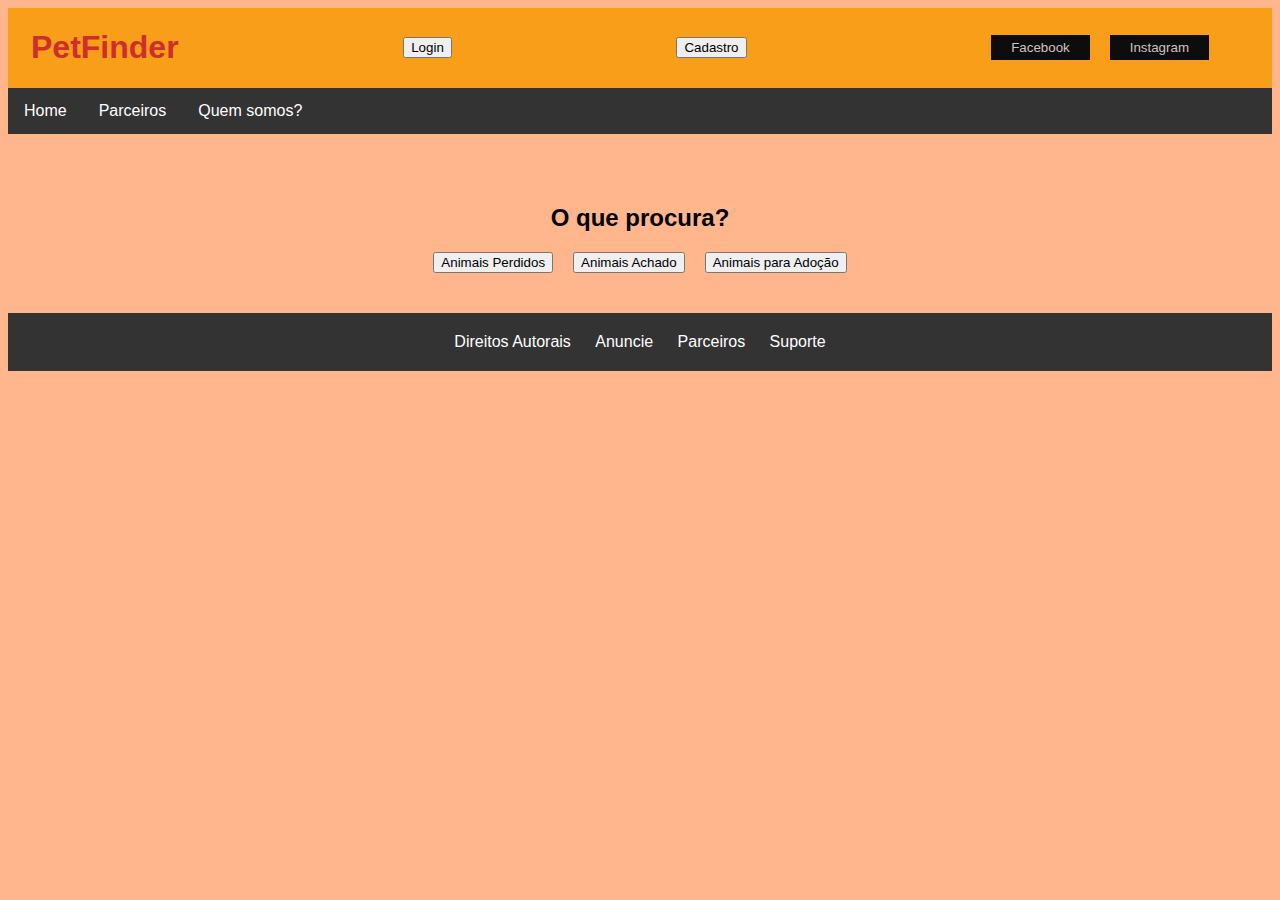
==== Site-PetFinder/html/index.html @ 15b46e59 "commit "cadastro" git commit" ====
<!DOCTYPE html>
<html lang="pt-BR">
  <head>
    <meta charset="UTF-8" />
    <meta name="viewport" content="width=device-width, initial-scale=1.0" />
    <title>PetFinder</title>
    <link rel="stylesheet" href="style.css" />
  </head>
  <body>
    <header>
      <h1 id="logo">PetFinder</h1>
      <button id="login-button" onclick="window.location.href= 'login.html'">
        Login
      </button>
      <button
        id="cadastro-button"
        onclick="window.location.href= 'cadastro.html'"
      >
        Cadastro
      </button>
      <div class="social-buttons">
        <button id="facebook-button">Facebook</button>
        <button id="instagram-button">Instagram</button>
      </div>
    </header>

    <nav>
      <ul>
        <li><a href="#">Home</a></li>
        <li><a href="#">Parceiros</a></li>
        <li><a href="#">Quem somos?</a></li>
      </ul>
    </nav>
    <main>
      <section id="main-content">
        <h2>O que procura?</h2>
        <div class="buttons-container">
          <button>Animais Perdidos</button>
          <button>Animais Achado</button>
          <button>Animais para Adoção</button>
        </div>
      </section>
    </main>
    <footer>
      <p>Direitos Autorais</p>
      <p>Anuncie</p>
      <p>Parceiros</p>
      <p>Suporte</p>
    </footer>
  </body>
</html>
---- Site-PetFinder/html/style.css ----
body {
  background-color: #ffb68c; /* Define a cor de fundo */
  margin: 010; /* Remove margens padrão */
  padding: 010; /* Remove preenchimento padrão */
  font-family: Arial, sans-serif; /* Define a família de fontes */
}

header {
  background-color: #f89e18; /* Define a cor de fundo do cabeçalho */
  padding: 10px; /* Adiciona preenchimento ao cabeçalho */
  display: flex; /* Usa flexbox para alinhar os itens */
  justify-content: space-between; /* Alinha os itens no cabeçalho */
  padding: 0 23px; /* Adiciona preenchimento à esquerda e à direita */
  align-items: center; /* Alinha os itens verticalmente */
}
/* cor do */
h1 {
  color: #000000; ]
  /* Define a cor do texto do cabeçalho */
  display: flex; 
  /* Usa flexbox para alinhar os botões sociais */
  color: rgb(207, 46, 46); 
  /* Define a cor do texto dos botões */
  border: none; 
  /* Remove a borda dos botões */
  padding: 20px 10; 
  /* Adiciona preenchimento interno aos botões */
  /* Adiciona margem à direita dos botões */
  margin-right: 10px; 
}

.social-buttons {
  display: flex; /* Usa flexbox para alinhar os botões sociais */
  color: rgb(207, 194, 194); /* Define a cor do texto dos botões */
  border: none; /* Remove a borda dos botões */
  padding: 5px 20px; /* Adiciona preenchimento interno aos botões */
  margin-right: 10px; /* Adiciona margem à direita dos botões */
}


/* configuraçõs dos botoes das redes  sociais */
.social-buttons button {
  margin-left: 10px; /* Adiciona margem à esquerda para separar os botões sociais */
  display: flex; /* Usa flexbox para alinhar os botões sociais */
  background-color: #0e0d0d; /* Define a cor de fundo dos botões */
  color: rgb(207, 194, 194); /* Define a cor do texto dos botões */
  border: none; /* Remove a borda dos botões */
  padding: 5px 20px; /* Adiciona preenchimento interno aos botões */
  margin-right: 10px; /* Adiciona margem à direita dos botões */

}

nav ul {
  list-style-type: none; /* Remove os marcadores de lista */
  padding: 0; /* Remove o preenchimento padrão */
  margin: 0; /* Remove a margem padrão */
  background-color: #333; /* Define a cor de fundo da navegação */
  overflow: hidden; /* Esconde os itens que transbordam */
}

nav ul li {
  float: left; /* Alinha os itens da lista na horizontal */
}

nav ul li a {
  display: block; /* Transforma os links em blocos para ocupar toda a largura */
  color: white; /* Define a cor do texto */
  text-align: center; /* Alinha o texto ao centro */
  padding: 14px 16px; /* Adiciona preenchimento aos links */
  text-decoration: none; /* Remove a decoração do texto */
}

nav ul li a:hover {
  background-color: #111; /* Define a cor de fundo ao passar o mouse sobre os links */
}

main {
  text-align: center; /* Alinha o conteúdo principal ao centro */
  padding: 20px; /* Adiciona preenchimento ao conteúdo principal */
}

#main-content {
  margin-top: 50px; /* Adiciona margem superior ao conteúdo principal */
}

.buttons-container {
  display: flex; /* Usa flexbox para alinhar os botões */
  justify-content: center; /* Alinha os botões ao centro */
}

button {
  margin: 0 10px; /* Adiciona margem aos botões */
}

footer {
  background-color: #333; /* Define a cor de fundo do rodapé */
  color: white; /* Define a cor do texto */
  text-align: center; /* Alinha o texto ao centro */
  padding: 20px; /* Adiciona preenchimento ao rodapé */
}

footer p {  
  display: inline-block; /* Permite que os textos do rodapé fiquem na mesma linha */
  margin: 0 10px; /* Adiciona margem entre os textos */
}

.formLogin{
  display: flex;
  flex-direction: column;
  background-color: #fff;
  border-radius: 7px;
  padding: 40px;
  box-shadow: 10px 10px 40px rgba(0, 0, 0, 0.4);
  gap: 5px;
}

.formLogin h1{
  padding: 0;
  margin: 0;
  font-weight: 500;
  font-size: 2.3em;
}

.formLogin p{
  display: inline-block;
  font-size: 14px;
  color:#666;
  margin-bottom: 25px;
}

.formLogin input{
  padding: 15px;
  font-size: 14px;
  border: 1px solid #ccc;
  margin-bottom: 20px;
  margin-top: 5px;
  border-radius: 4px;
  transition: all linear 160ms;
  outline: none;
}

.formLogin label{
  font-size: 14px;
  font-weight: 600;
}

.formLogin a {
  display:inline-block;
  margin-bottom: 20px;
  font-size: 13px;
  color: #3a3737;
  transition: all linear 160ms;
}

.formLogin a:hover{
  color:f72585;
}

.btn{
  background-color: #f79c25;
  color: #fff;
  font-size: 14px;
  font-weight: 600;
  border:none !important;
  transition: all linear 160ms;
  cursor: pointer;
  margin 0 !important;
  /* Estilos para a página */
}
/*cadastro de animais achados */
.page {
  max-width: 600px;
  margin: 0 auto;
  padding: 20px;
}

/* Estilos para o formulário */
.formCadastro {
  background-color: #f4f4f4;
  padding: 20px;
  border-radius: 5px;
}

/* Estilos para o título do formulário */
.formCadastro h1 {
  margin-top: 0;
}

/* Estilos para os rótulos dos campos */
.formCadastro label {
  display: block;
  margin-bottom: 5px;
}

/* Estilos para os campos de entrada */
.formCadastro input,
.formCadastro select {
  width: 100%;
  padding: 10px;
  margin-bottom: 15px;
  border: 1px solid #ccc;
  border-radius: 3px;
}

/* Estilos para o botão de envio */
.formCadastro button {
  background-color: #007bff;
  color: #fff;
  padding: 10px 20px;
  border: none;
  border-radius: 3px;
  cursor: pointer;
}

.formCadastro button:hover {
  background-color: #0056b3;
}

/* Estilos para o rodapé */
footer {
  margin-top: 20px;
  text-align: center;
}

footer p {
  display: inline-block;
  margin: 0 10px;
}
/* fim cadastro de animais achados */
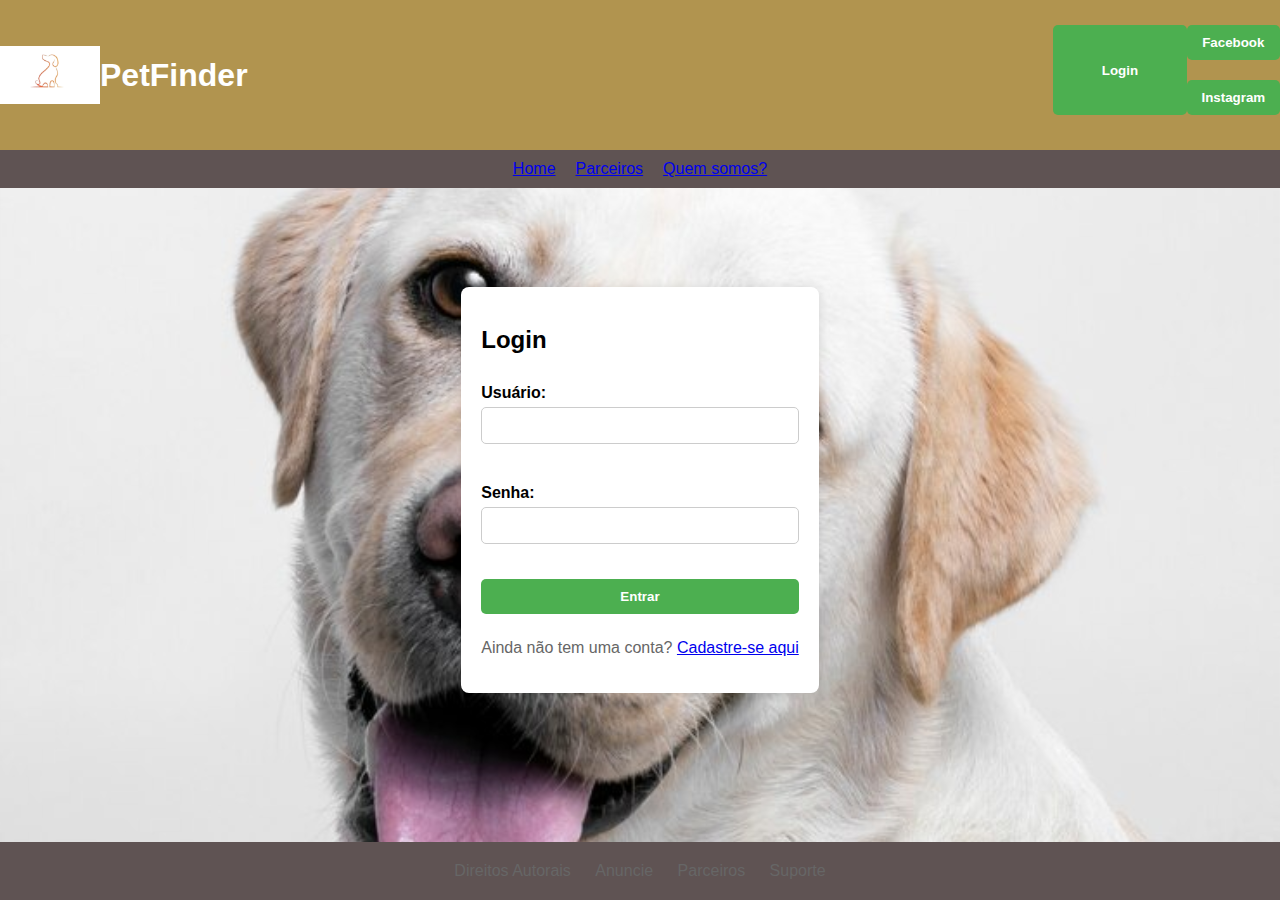
==== commit 511e6e73: "commit" ====
--- a/Site-PetFinder/html/index.html
+++ b/Site-PetFinder/html/index.html
@@ -3,49 +3,182 @@
   <head>
     <meta charset="UTF-8" />
     <meta name="viewport" content="width=device-width, initial-scale=1.0" />
-    <title>PetFinder</title>
-    <link rel="stylesheet" href="style.css" />
+    <title>Login - PetFinder</title>
+    <link rel="stylesheet" href="../css/style.css" />
+    <style>
+      /* Estilos adicionais específicos para a página de login */
+      body {
+        min-height: 100vh;
+        /* Define a altura mínima do corpo para ocupar pelo menos toda a altura da janela de visualização */
+        display: flex;
+        /* Usa flexbox para alinhar os itens verticalmente */
+        flex-direction: column;
+        /* Alinha os itens verticalmente */
+        justify-content: space-between;
+        /* Distribui os itens verticalmente */
+        background-color: #f2f2f2;
+        /* Cor de fundo */
+      }
+
+      .content {
+        flex: 1;
+        /* Faz com que o conteúdo ocupe o espaço disponível */
+        display: flex;
+        justify-content: center;
+        align-items: center;
+        /* Centraliza o conteúdo */
+      }
+
+      .login-container {
+        background-color: #ffffff;
+        /* Cor de fundo do contêiner de login */
+        padding: 20px;
+        border-radius: 8px;
+        box-shadow: 0px 0px 10px rgba(0, 0, 0, 0.1);
+        /* Sombra */
+      }
+
+      .login-container h2 {
+        margin-bottom: 20px;
+      }
+
+      .login-container form {
+        display: flex;
+        flex-direction: column;
+      }
+
+      .login-container .input-group {
+        margin-bottom: 15px;
+      }
+
+      .login-container label {
+        font-weight: bold;
+      }
+
+      .login-container input {
+        padding: 10px;
+        border-radius: 5px;
+        border: 1px solid #ccc;
+      }
+
+      .login-container button {
+        padding: 10px;
+        border: none;
+        border-radius: 5px;
+        background-color: #4caf50;
+        color: white;
+        font-weight: bold;
+        cursor: pointer;
+        transition: background-color 0.3s;
+      }
+
+      .login-container button:hover {
+        background-color: #45a049;
+      }
+
+      .login-container p {
+        margin-top: 10px;
+      }
+
+      /* Estilos para cabeçalho, navegação e rodapé */
+      header {
+        background-color: #b1944f;
+        /* Cor de fundo do cabeçalho */
+        padding: 20px;
+        display: flex;
+        justify-content: space-between;
+        align-items: center;
+      }
+
+      nav ul {
+        list-style-type: none;
+        margin: 0;
+        padding: 0;
+        display: flex;
+      }
+
+      nav ul li {
+        margin-right: 20px;
+      }
+
+      nav ul li:last-child {
+        margin-right: 0;
+      }
+
+      footer {
+        background-color: #5f5353;
+        /* Cor de fundo do rodapé */
+        padding: 20px;
+        color: #fff;
+        text-align: center;
+      }
+    </style>
   </head>
   <body>
+    <!-- Cabeçalho -->
     <header>
-      <h1 id="logo">PetFinder</h1>
-      <button id="login-button" onclick="window.location.href= 'login.html'">
-        Login
-      </button>
-      <button
-        id="cadastro-button"
-        onclick="window.location.href= 'cadastro.html'"
-      >
-        Cadastro
-      </button>
-      <div class="social-buttons">
-        <button id="facebook-button">Facebook</button>
-        <button id="instagram-button">Instagram</button>
+      <div class="logo-container">
+        <img src="../img/logo_cao.png" alt="Logo do PetFinder" id="logo" />
+        <!-- Logo do PetFinder -->
+        <h1 id="site-title">PetFinder</h1>
+        <!-- Título do site -->
+      </div>
+      <div class="button-container">
+        <button id="login-button" onclick="window.location.href= 'login.html'">
+          Login
+        </button>
+        <div class="social-buttons">
+          <button id="facebook-button">Facebook</button>
+          <!-- Botão de login com Facebook -->
+          <button id="instagram-button">Instagram</button>
+          <!-- Botão de login com Instagram -->
+        </div>
       </div>
     </header>
 
+    <!-- Navegação -->
     <nav>
       <ul>
         <li><a href="#">Home</a></li>
+        <!-- Link para a página inicial -->
         <li><a href="#">Parceiros</a></li>
+        <!-- Link para a página de parceiros -->
         <li><a href="#">Quem somos?</a></li>
+        <!-- Link para a página "Quem somos?" -->
       </ul>
     </nav>
-    <main>
-      <section id="main-content">
-        <h2>O que procura?</h2>
-        <div class="buttons-container">
-          <button>Animais Perdidos</button>
-          <button>Animais Achado</button>
-          <button>Animais para Adoção</button>
-        </div>
-      </section>
-    </main>
+
+    <!-- Conteúdo principal -->
+    <div class="content">
+      <div class="login-container">
+        <h2>Login</h2>
+        <form action="login.php" method="POST">
+          <div class="input-group">
+            <label for="username">Usuário:</label>
+            <input type="text" id="username" name="username" required />
+          </div>
+          <div class="input-group">
+            <label for="password">Senha:</label>
+            <input type="password" id="password" name="password" required />
+          </div>
+          <button type="submit">Entrar</button>
+        </form>
+        <p>
+          Ainda não tem uma conta? <a href="cadastro.html">Cadastre-se aqui</a>
+        </p>
+      </div>
+    </div>
+
+    <!-- Rodapé -->
     <footer>
       <p>Direitos Autorais</p>
+      <!-- Informação sobre direitos autorais -->
       <p>Anuncie</p>
+      <!-- Informação sobre como anunciar -->
       <p>Parceiros</p>
+      <!-- Informação sobre parceiros -->
       <p>Suporte</p>
+      <!-- Informação sobre suporte -->
     </footer>
   </body>
 </html>
--- a/Site-PetFinder/css/style.css
+++ b/Site-PetFinder/css/style.css
@@ -0,0 +1,580 @@
+/* Estilos adicionais */
+body {
+  min-height: 100vh;
+  /* Define a altura mínima do corpo para ocupar pelo menos toda a altura da janela de visualização */
+  display: flex;
+  /* Usa flexbox para alinhar os itens verticalmente */
+  flex-direction: column;
+  /* Alinha os itens verticalmente */
+  justify-content: center;
+  /* Centraliza os itens verticalmente */
+  align-items: center;
+  /* Centraliza os itens horizontalmente */
+  background-image: url("../img/cachorro-labrador.jpg");
+  /* Define a imagem de plano de fundo */
+  background-size: 100% auto; /* Define o tamanho da imagem de fundo (largura: 100%, altura: automática) */
+  background-position: center; /* Centraliza a imagem de plano de fundo */
+}
+
+
+header {
+  display: flex;
+  align-items: center;
+  justify-content: space-between;
+  padding: 20px;
+  width: 100%;
+  background-color: #b1944f;
+}
+
+.logo-container {
+  display: flex;
+  align-items: center;
+}
+
+.button-container {
+  display: flex;
+}
+
+#logo {
+  width: 100px;
+  height: auto;
+  margin-right: 10px;
+}
+
+#site-title {
+  margin: 0;
+  color: white;
+}
+
+nav {
+  display: flex;
+  align-items: center;
+  justify-content: center;
+  padding: 10px 0;
+  width: 100%;
+  background-color: #5f5353;
+}
+
+nav ul {
+  list-style-type: none;
+  margin: 0;
+  padding: 0;
+  display: flex;
+}
+
+nav ul li {
+  margin-right: 20px;
+}
+
+main {
+  flex: 1;
+  /* Faz o conteúdo principal expandir para ocupar todo o espaço disponível */
+  display: flex;
+  justify-content: center; /* Centraliza o conteúdo horizontalmente */
+  align-items: flex-start; /* Alinha o conteúdo no topo */
+}
+
+footer {
+  background-color: #5f5353;
+  padding: 20px;
+  width: 100%;
+  color: white;
+}
+
+/* Estilos dos botões */
+.button-animal-perdido {
+  background-image: url("../img/piriquito.avif"); /* Adicione a imagem de fundo desejada */
+  background-size: cover;
+  border: none;
+  color: rgb(19, 17, 17);
+  padding: 60px 30px;
+  margin: 10px;
+  cursor: pointer;
+  transition: background-color 0.3s;
+}
+
+.button-animal-achado {
+  background-image: url("../img/cao\ perdido\ .avif"); /* Adicione a imagem de fundo desejada */
+  background-size: cover;
+  border: none;
+  color: rgb(19, 17, 17);
+  padding: 60px 30px;
+  margin: 10px;
+  cursor: pointer;
+  transition: background-color 0.3s;
+}
+
+.button-animal-adocao {
+  background-image: url("../img/cao-pug-i.avif"); /* Adicione a imagem de fundo desejada */
+  background-size: cover;
+  border: none;
+  color: rgb(26, 24, 24);
+  padding: 60px 30px;
+  margin: 10px;
+  cursor: pointer;
+  transition: background-color 0.3s;
+}
+
+.button-animal-perdido:hover,
+.button-animal-achado:hover,
+.button-animal-adocao:hover {
+  background-color: rgba(0, 0, 0, 0.5);
+  font-size: 20px; /* Tamanho da fonte desejado */
+  padding: 20px 40px; /* Espaçamento interno (topo/baixo, esquerda/direita) */
+  line-height: 100%; /* Altura da linha de texto */
+  vertical-align: bottom; /* Alinha o texto na parte inferior */
+}
+
+
+
+/* Estilos para a página de login */
+
+body {
+  min-height: 100vh;
+  display: flex;
+  flex-direction: column;
+  justify-content: space-between;
+  background-color: #f2f2f2;
+}
+
+.content {
+  flex: 1;
+  display: flex;
+  justify-content: center;
+  align-items: center;
+}
+
+.login-container {
+  background-color: #ffffff;
+  padding: 20px;
+  border-radius: 8px;
+  box-shadow: 0px 0px 10px rgba(0, 0, 0, 0.1);
+}
+
+.login-container h2 {
+  margin-bottom: 20px;
+}
+
+.login-container form {
+  display: flex;
+  flex-direction: column;
+}
+
+.login-container .input-group {
+  margin-bottom: 15px;
+}
+
+.login-container label {
+  font-weight: bold;
+}
+
+.login-container input {
+  padding: 10px;
+  border-radius: 5px;
+  border: 1px solid #ccc;
+}
+
+.login-container button {
+  padding: 10px;
+  border: none;
+  border-radius: 5px;
+  background-color: #4CAF50;
+  color: white;
+  font-weight: bold;
+  cursor: pointer;
+  transition: background-color 0.3s;
+}
+
+.login-container button:hover {
+  background-color: #45a049;
+}
+
+.login-container p {
+  margin-top: 10px;
+}
+
+/* Estilos para cabeçalho, navegação e rodapé */
+
+header {
+  background-color: #b1944f;
+  padding: 20px;
+  display: flex;
+  justify-content: space-between;
+  align-items: center;
+}
+
+nav ul {
+  list-style-type: none;
+  margin: 0;
+  padding: 0;
+  display: flex;
+}
+
+nav ul li {
+  margin-right: 20px;
+}
+
+nav ul li:last-child {
+  margin-right: 0;
+}
+
+footer {
+  background-color: #5f5353;
+  padding: 20px;
+  color: #fff;
+  text-align: center;
+}
+
+
+
+
+
+
+/* Estilos para a página de cadastro DO CLIENTE*/
+
+/* Estilos gerais do corpo da página */
+body {
+  font-family: Arial, sans-serif;
+  margin: 0;
+  padding: 0;
+  background-color: #f2f2f2;
+}
+
+/* Estilos para o cabeçalho */
+header {
+  background-color: #b1944f;
+  padding: 20px;
+  color: white;
+  display: flex;
+  justify-content: space-between;
+  align-items: center;
+}
+
+/* Estilos para o logotipo */
+#logo {
+  margin: 0;
+}
+
+/* Estilos para a navegação */
+nav ul {
+  list-style-type: none;
+  margin: 0;
+  padding: 0;
+  display: flex;
+}
+
+nav ul li {
+  margin-right: 20px;
+}
+
+/* Estilos para o conteúdo principal */
+.page {
+  max-width: 600px;
+  margin: 20px auto;
+  background-color: #fff;
+  padding: 20px;
+  border-radius: 8px;
+  box-shadow: 0px 0px 10px rgba(0, 0, 0, 0.1);
+}
+
+/* Estilos para o formulário de cadastro */
+.formLogin {
+  display: flex;
+  flex-direction: column;
+}
+
+.formLogin h1 {
+  margin-top: 0;
+}
+
+.formLogin label {
+  margin-top: 10px;
+}
+
+.formLogin input,
+.formLogin select {
+  padding: 10px;
+  margin-top: 5px;
+  border-radius: 5px;
+  border: 1px solid #ccc;
+}
+
+.formLogin button {
+  padding: 10px 20px;
+  margin-top: 10px;
+  border: none;
+  border-radius: 5px;
+  background-color: #4CAF50;
+  color: white;
+  font-weight: bold;
+  cursor: pointer;
+  transition: background-color 0.3s;
+}
+
+.formLogin button:hover {
+  background-color: #45a049;
+}
+
+/* Estilos para o rodapé */
+footer {
+  background-color: #5f5353;
+  padding: 20px;
+  color: white;
+  text-align: center;
+}
+
+footer p {
+  margin: 5px;
+}
+
+footer p a {
+  color: white;
+  text-decoration: none;
+}
+
+
+
+
+
+
+
+
+
+/* Estilos Cadastro de Animais Achados */
+body {
+  font-family: Arial, sans-serif;
+  margin: 0;
+  padding: 0;
+}
+
+.page {
+  max-width: 800px;
+  margin: 20px auto;
+  padding: 20px;
+  background-color: #f9f9f9;
+  border-radius: 8px;
+  box-shadow: 0px 0px 10px rgba(0, 0, 0, 0.1);
+}
+
+h1 {
+  margin-top: 0;
+  color: #333;
+}
+
+p {
+  color: #666;
+}
+
+label {
+  font-weight: bold;
+  margin-top: 10px;
+  display: block;
+}
+
+input,
+select,
+button {
+  width: 100%;
+  padding: 10px;
+  margin-top: 5px;
+  margin-bottom: 15px;
+  border-radius: 5px;
+  border: 1px solid #ccc;
+  box-sizing: border-box;
+}
+
+button {
+  background-color: #4caf50;
+  color: white;
+  font-weight: bold;
+  border: none;
+  cursor: pointer;
+  transition: background-color 0.3s;
+}
+
+button:hover {
+  background-color: #45a049;
+}
+
+#mapa {
+  width: 100%;
+  height: 300px;
+  margin-bottom: 15px;
+}
+
+#foto-preview {
+  max-width: 100%;
+  display: none;
+}
+
+/* Estilos do rodapé */
+footer {
+  margin-top: 50px;
+  text-align: center;
+}
+
+footer p {
+  display: inline-block;
+  margin: 0 10px;
+  color: #666;
+}
+
+
+
+
+/* Estilos Cadastro de Animais Achados */
+body {
+  font-family: Arial, sans-serif;
+  margin: 0;
+  padding: 0;
+}
+
+.page {
+  max-width: 800px;
+  margin: 20px auto;
+  padding: 20px;
+  background-color: #f9f9f9;
+  border-radius: 8px;
+  box-shadow: 0px 0px 10px rgba(0, 0, 0, 0.1);
+}
+
+h1 {
+  margin-top: 0;
+  color: #333;
+}
+
+p {
+  color: #666;
+}
+
+label {
+  font-weight: bold;
+  margin-top: 10px;
+  display: block;
+}
+
+input,
+select,
+button {
+  width: 100%;
+  padding: 10px;
+  margin-top: 5px;
+  margin-bottom: 15px;
+  border-radius: 5px;
+  border: 1px solid #ccc;
+  box-sizing: border-box;
+}
+
+button {
+  background-color: #4caf50;
+  color: white;
+  font-weight: bold;
+  border: none;
+  cursor: pointer;
+  transition: background-color 0.3s;
+}
+
+button:hover {
+  background-color: #45a049;
+}
+
+#mapa {
+  width: 100%;
+  height: 300px;
+  margin-bottom: 15px;
+}
+
+#foto-preview {
+  max-width: 100%;
+  display: none;
+}
+
+/* Estilos do rodapé */
+footer {
+  margin-top: 50px;
+  text-align: center;
+}
+
+footer p {
+  display: inline-block;
+  margin: 0 10px;
+  color: #666;
+}
+/* Estilos gerais */
+body {
+  font-family: Arial, sans-serif;
+  margin: 0;
+  padding: 0;
+}
+
+.page {
+  max-width: 800px;
+  margin: 20px auto;
+  padding: 20px;
+  background-color: #f9f9f9;
+  border-radius: 8px;
+  box-shadow: 0px 0px 10px rgba(0, 0, 0, 0.1);
+}
+
+h1 {
+  margin-top: 0;
+  color: #333;
+}
+
+p {
+  color: #666;
+}
+
+label {
+  font-weight: bold;
+  margin-top: 10px;
+  display: block;
+}
+
+input,
+select,
+button {
+  width: 100%;
+  padding: 10px;
+  margin-top: 5px;
+  margin-bottom: 15px;
+  border-radius: 5px;
+  border: 1px solid #ccc;
+  box-sizing: border-box;
+}
+
+button {
+  background-color: #4caf50;
+  color: white;
+  font-weight: bold;
+  border: none;
+  cursor: pointer;
+  transition: background-color 0.3s;
+}
+
+button:hover {
+  background-color: #45a049;
+}
+
+#mapa {
+  width: 100%;
+  height: 300px;
+  margin-bottom: 15px;
+}
+
+#foto-preview {
+  max-width: 100%;
+  display: none;
+}
+
+/* Estilos do rodapé */
+footer {
+  margin-top: 50px;
+  text-align: center;
+}
+
+footer p {
+  display: inline-block;
+  margin: 0 10px;
+  color: #666;
+}
